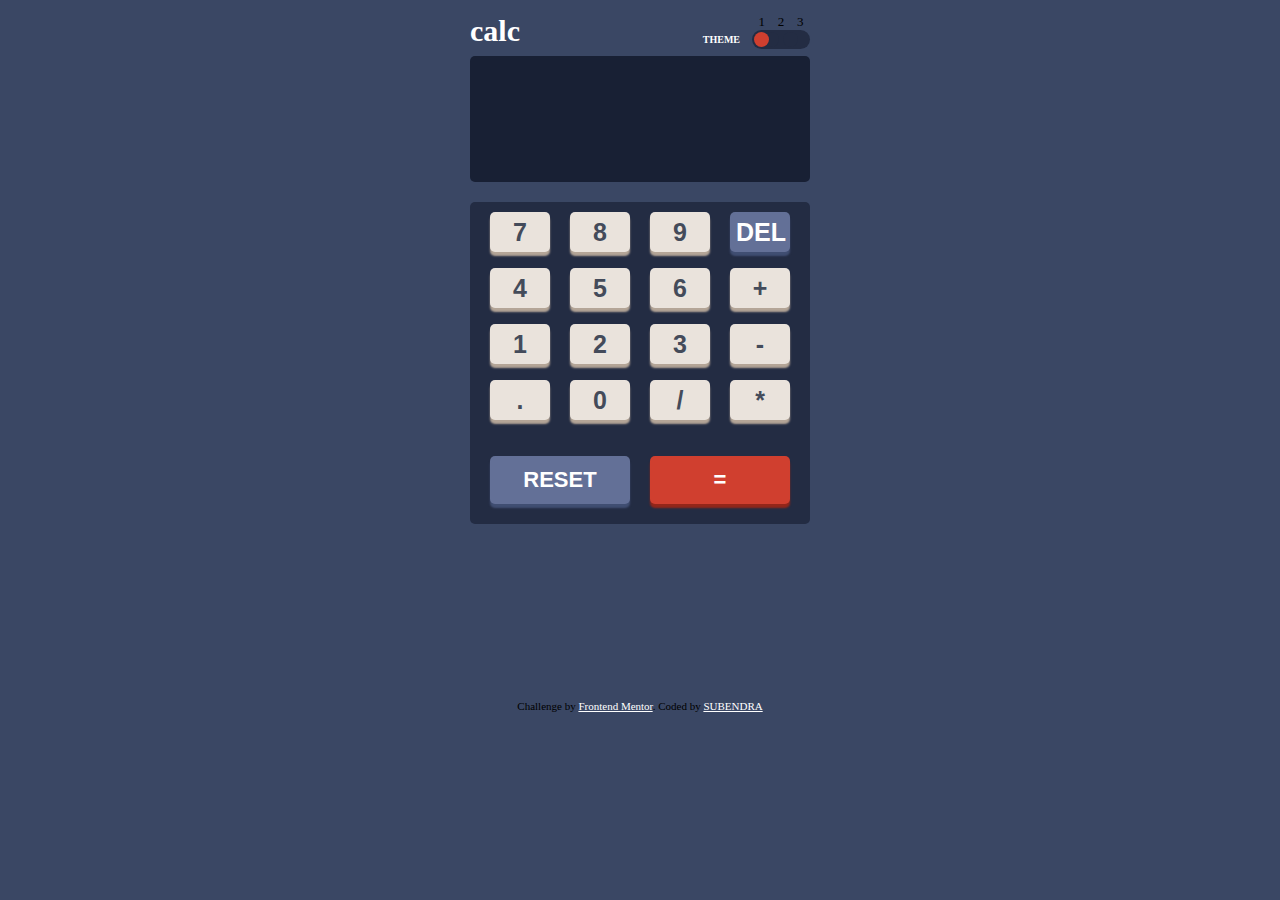
==== Calculator/index.html @ c90a1275 "calculator" ====
<!DOCTYPE html>
<html lang="en">
<head>
  <meta charset="UTF-8">
  <meta name="viewport" content="width=device-width, initial-scale=1.0"> <!-- displays site properly based on user's device -->

  <link rel="icon" type="image/png" sizes="32x32" href="./images/favicon-32x32.png">
  <link rel="stylesheet" href="style.css">
  <script src="script.js" defer></script>
  
  <title>Frontend Mentor | Calculator app</title>
</head>

<body>
  <div class="cal_grid">
    <div class="top">
      <p id="calc">calc</p>
      <div id="toggle">
        <div id="numbers">
          <div>1</div>
          <div>2</div>
          <div>3</div>
        </div>
        <div id="change">
          <div id="theme1"></div>
          <div id="theme2"></div>
          <div id="theme3"></div>
        </div>
      </div>
    </div>

    <div class="output" >
      <div id="l_op" data-leftOperand></div>
      <div data-rightOperand></div>
    </div>

    <div id="buttons_area">
      <button data-number class="key">7</button>
      <button data-number class="key">8</button>
      <button data-number class="key">9</button>
      <button id="del" data-delete  class="key">DEL</button>
      <button data-number  class="key">4</button>
      <button data-number  class="key">5</button>
      <button data-number class="key">6</button>
      <button data-operation class="key">+</button>
      <button data-number class="key">1</button>
      <button data-number class="key">2</button>
      <button data-number class="key">3</button>
      <button data-operation class="key">-</button>
      <button data-number class="key">.</button>
      <button data-number class="key">0</button>
      <button data-operation class="key">/</button>
      <button data-operation class="key">*</button>
    </div>
    <div class="bottom">
      <button class="reset" data-reset>RESET</button>
      <button class="equal" data-equal>=</button>
    </div> 
  </div>
  
  <div class="attribution">
    Challenge by <a href="https://www.frontendmentor.io?ref=challenge" target="_blank">Frontend Mentor</a>. 
    Coded by <a href="#">SUBENDRA</a>
  </div>
</body>
</html>
---- Calculator/style.css ----
*, *::after, *::before {
    box-sizing: border-box;
}

body{
    padding: 0;
    margin: 1em 0;
    background: hsl(222, 26%, 31%);
    transition: 1s;
    display: flex;
    flex-direction: column;
}

.top {
    margin: 0 10px;
    display: flex;
    height: 30px;
    align-items: center;
    justify-content: space-between;

}

#calc {
    color:hsl(0, 0%,100%);
    font-size: 30px;
    font-weight: 900;
}


#toggle {
    display: flex;
    flex-direction: column;
    position: relative;
}

#toggle::before{
    content: 'THEME';
    position: absolute;
    top: 20px;
    right: 70px;
    font-size: 10px;
    color: hsl(0, 0%,100%);
    font-weight: 900;
}

#numbers {
    display: flex;
    justify-content: space-around;
    font-size: 13px;
}

#change {
    background-color: hsl(223, 31%, 20%);
    display: flex;
    justify-content: space-between;
    border-radius: 10px;
    padding: 0 10px;
    position: relative;

}

#theme1, #theme2, #theme3 {
    width: 15px;
    height: 15px;
    border-radius: 15px;
    margin: 2px;
    background-color: hsl(223, 31%, 20%);

}


body.active {
    background-color: hsl(0, 0%, 90%);
}

#theme1 {
    background-color: hsl(6, 63%, 50%);
    position: absolute;
    left: 0;
    cursor: pointer;
    transition: 0.5s;
}

#change.active #theme1 {
    left: 20px;
}


.output {
    background-color: hsl(224, 36%, 15%);
    margin: 10px 10px 20px 10px;
    padding: 1.5em;
    color: hsl(0, 0%,100%);
    font-size: 22px;
    font-weight: 700;
    border-radius: 5px;
    display: flex;
    flex-direction: column;
    align-items: flex-end;
    word-wrap: break-word;
    word-break: break-all;
}

.output div {
    min-height: 25px;
}

#l_op {
    margin-bottom: 10px;
}

.cal_grid {
    display: grid;
    justify-content:center;
    align-items: center;   
}

#buttons_area {
    display: grid;
    margin: 0 10px;
    justify-content: center;
    grid-template-columns: repeat(4, 5em);
    grid-template-rows: repeat(4, 5em);
    background-color: hsl(223, 31%, 20%);
    border-radius: 5px 5px 0 0;
    padding: 10px;
}



.key {
    cursor: pointer;
    background-color: hsl(30, 25%, 89%);
    color: hsl(221, 14%, 31%);
    margin: 10px;
    border-radius: 5px;
    font-size: 25px;
    font-weight: 700;
    box-shadow: 0 4px 2px hsl(28, 16%, 65%);
    border: hsl(30, 25%, 89%);
    
}

button:hover {
    background-color: aqua;
}


.bottom {
    display: grid;
    grid-template-columns: 1fr 1fr;
    justify-content: center;
    background-color: hsl(223, 31%, 20%);
    margin: 0 10px;
    align-items: center;
    padding: 0px 10px;
    border-radius: 0 0 5px 5px;
}

.bottom > button {
    margin: 10px 10px 20px 10px;
    padding: 0.5em;
    border-radius: 5px;
    font-size: 22px;
    font-weight: 700;
    border: hsl(30, 25%, 89%);
    outline: none;
}



.reset {
    background-color: hsl(225, 21%, 49%);
    box-shadow: 0 4px 2px hsl(224, 28%, 35%);
    color: hsl(0, 0%,100%);
}

#del {
    background-color: hsl(225, 21%, 49%);
    box-shadow: 0 4px 2px hsl(224, 28%, 35%);
    color: hsl(0, 0%,100%);
}

.equal {
    color: hsl(0, 0%,100%);
    background-color: hsl(6, 63%, 50%);
    box-shadow: 0 4px 2px hsl(6, 70%, 34%);
}

.equal.active {
    background-color: hsl(25, 98%, 40%);
    box-shadow: 0 4px 2px hsl(25, 99%, 27%);
}


@media (min-width: 376px) {
    .key{
        height: 40px;
        margin: 0 10px;
    }

    #buttons_area {
        grid-template-columns: repeat(4, 5em);
        grid-template-rows: repeat(4, 3.5em);
    }
}


.attribution { 
    font-size: 11px; text-align: center;
    margin: 11rem 0 0 0;
}
.attribution a { color: hsl(0, 0%,100%); }
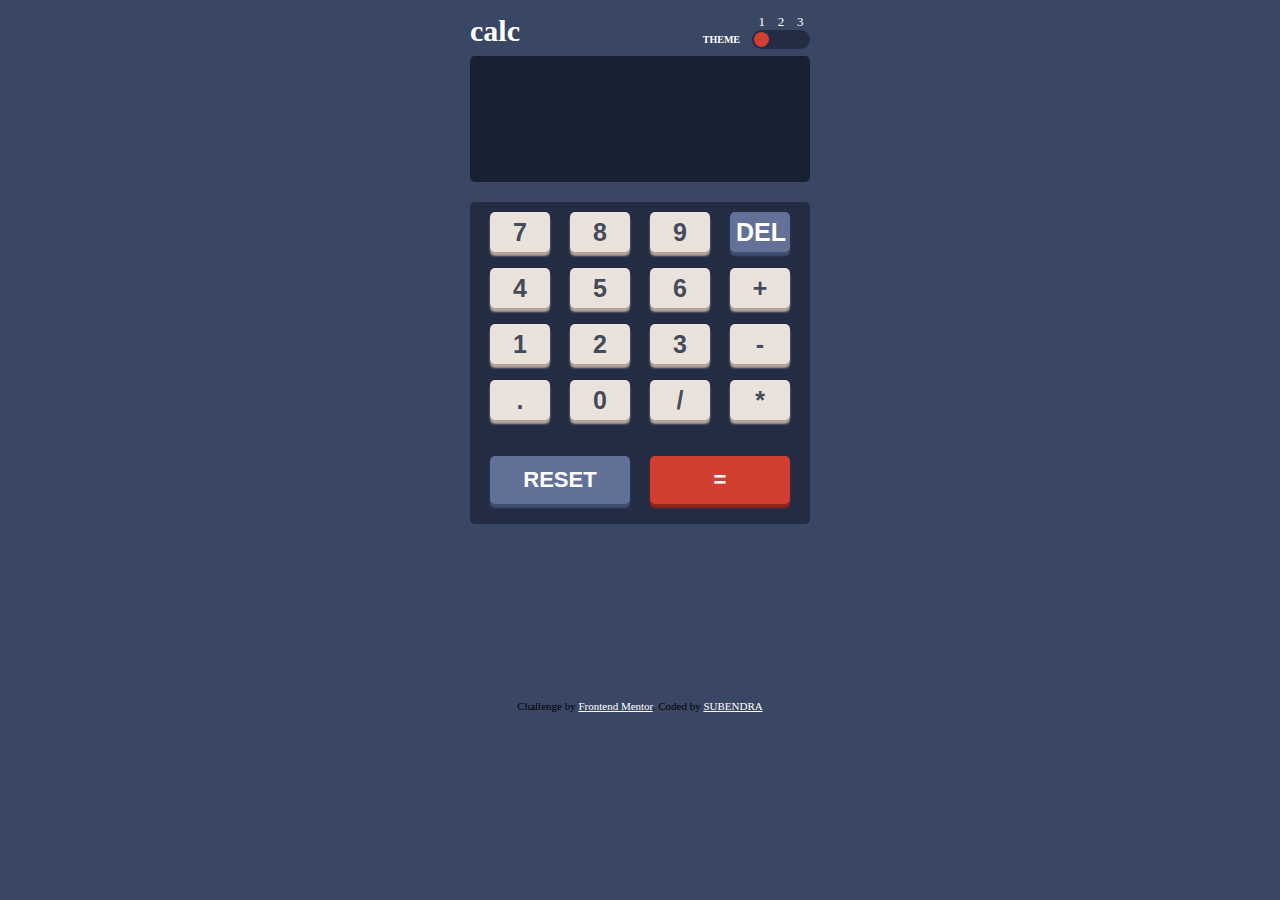
==== commit 5f3a4f6d: "calculator" ====
--- a/Calculator/index.html
+++ b/Calculator/index.html
@@ -29,7 +29,7 @@
       </div>
     </div>
 
-    <div class="output" >
+    <div id="output" >
       <div id="l_op" data-leftOperand></div>
       <div data-rightOperand></div>
     </div>
@@ -52,9 +52,9 @@
       <button data-operation class="key">/</button>
       <button data-operation class="key">*</button>
     </div>
-    <div class="bottom">
-      <button class="reset" data-reset>RESET</button>
-      <button class="equal" data-equal>=</button>
+    <div id="bottom">
+      <button id="reset" data-reset>RESET</button>
+      <button id="equal" data-equal>=</button>
     </div> 
   </div>
   
--- a/Calculator/style.css
+++ b/Calculator/style.css
@@ -24,6 +24,10 @@
     color:hsl(0, 0%,100%);
     font-size: 30px;
     font-weight: 900;
+}
+
+#calc.active {
+    color: hsl(0, 0%,100%);
 }
 
 
@@ -47,6 +51,7 @@
     display: flex;
     justify-content: space-around;
     font-size: 13px;
+    color: hsl(0, 0%,100%);
 }
 
 #change {
@@ -70,7 +75,7 @@
 
 
 body.active {
-    background-color: hsl(0, 0%, 90%);
+    background-color: hsl(268, 75%, 9%);
 }
 
 #theme1 {
@@ -82,11 +87,19 @@
 }
 
 #change.active #theme1 {
-    left: 20px;
-}
-
-
-.output {
+    left: 20px;    
+}
+
+#change.active #theme2, #change.active #theme3{
+    background-color: hsl(268, 71%, 12%);
+} 
+
+#change.active {
+    background-color: hsl(268, 71%, 12%);
+}
+
+
+#output {
     background-color: hsl(224, 36%, 15%);
     margin: 10px 10px 20px 10px;
     padding: 1.5em;
@@ -101,8 +114,12 @@
     word-break: break-all;
 }
 
-.output div {
+#output div {
     min-height: 25px;
+}
+
+#output.active {
+    background-color: hsl(268, 71%, 12%);
 }
 
 #l_op {
@@ -126,7 +143,21 @@
     padding: 10px;
 }
 
-
+#buttons_area.active {
+    background-color: hsl(268, 71%, 12%);
+}
+
+#buttons_area.active > button {
+    background-color:  hsl(281, 89%, 26%);
+    box-shadow: 0 4px 2px  hsl(285, 91%, 52%);
+    color: hsl(52, 100%, 62%);
+}
+
+#buttons_area.active > button:hover {
+    background-color: hsl(45, 7%, 89%);
+    box-shadow: 0 4px 2px hsl(35, 11%, 61%);
+    color: hsl(60, 10%, 19%);
+}
 
 .key {
     cursor: pointer;
@@ -141,12 +172,19 @@
     
 }
 
+
+
 button:hover {
-    background-color: aqua;
-}
-
-
-.bottom {
+    background-color: hsl(225, 21%, 49%);
+    box-shadow: 0 4px 2px hsl(224, 28%, 35%);
+    color: hsl(0, 0%,100%);
+    transition: 0.5s;
+}
+
+
+
+
+#bottom {
     display: grid;
     grid-template-columns: 1fr 1fr;
     justify-content: center;
@@ -157,7 +195,7 @@
     border-radius: 0 0 5px 5px;
 }
 
-.bottom > button {
+#bottom > button {
     margin: 10px 10px 20px 10px;
     padding: 0.5em;
     border-radius: 5px;
@@ -167,12 +205,32 @@
     outline: none;
 }
 
-
-
-.reset {
+#bottom.active {
+    background-color: hsl(268, 71%, 12%);
+}
+
+#reset {
     background-color: hsl(225, 21%, 49%);
     box-shadow: 0 4px 2px hsl(224, 28%, 35%);
     color: hsl(0, 0%,100%);
+}
+
+#reset.active, #del.active {
+    background-color: hsl(268, 47%, 21%);
+    box-shadow: 0 4px 2px hsl(290, 70%, 36%);
+    color: hsl(0, 0%,100%);
+}
+
+#reset.active:hover {
+    background-color: hsl(45, 7%, 89%);
+    box-shadow: 0 4px 2px hsl(35, 11%, 61%);
+    color: hsl(60, 10%, 19%);
+}
+
+#reset:hover, #del:hover, #equal:hover {
+    background-color: hsl(30, 25%, 89%);
+    color: hsl(221, 14%, 31%);
+    box-shadow: 0 4px 2px hsl(28, 16%, 65%);
 }
 
 #del {
@@ -181,15 +239,25 @@
     color: hsl(0, 0%,100%);
 }
 
-.equal {
+
+#equal {
     color: hsl(0, 0%,100%);
     background-color: hsl(6, 63%, 50%);
     box-shadow: 0 4px 2px hsl(6, 70%, 34%);
 }
 
-.equal.active {
-    background-color: hsl(25, 98%, 40%);
-    box-shadow: 0 4px 2px hsl(25, 99%, 27%);
+
+
+#equal.active {
+    background-color: hsl(176, 100%, 44%);
+    box-shadow: 0 4px 2px hsl(177, 92%, 70%);
+    color: hsl(198, 20%, 13%);
+}
+
+#equal.active:hover {
+    background-color:  hsl(281, 89%, 26%);
+    box-shadow: 0 4px 2px  hsl(285, 91%, 52%);
+    color: hsl(52, 100%, 62%);
 }
 
 
